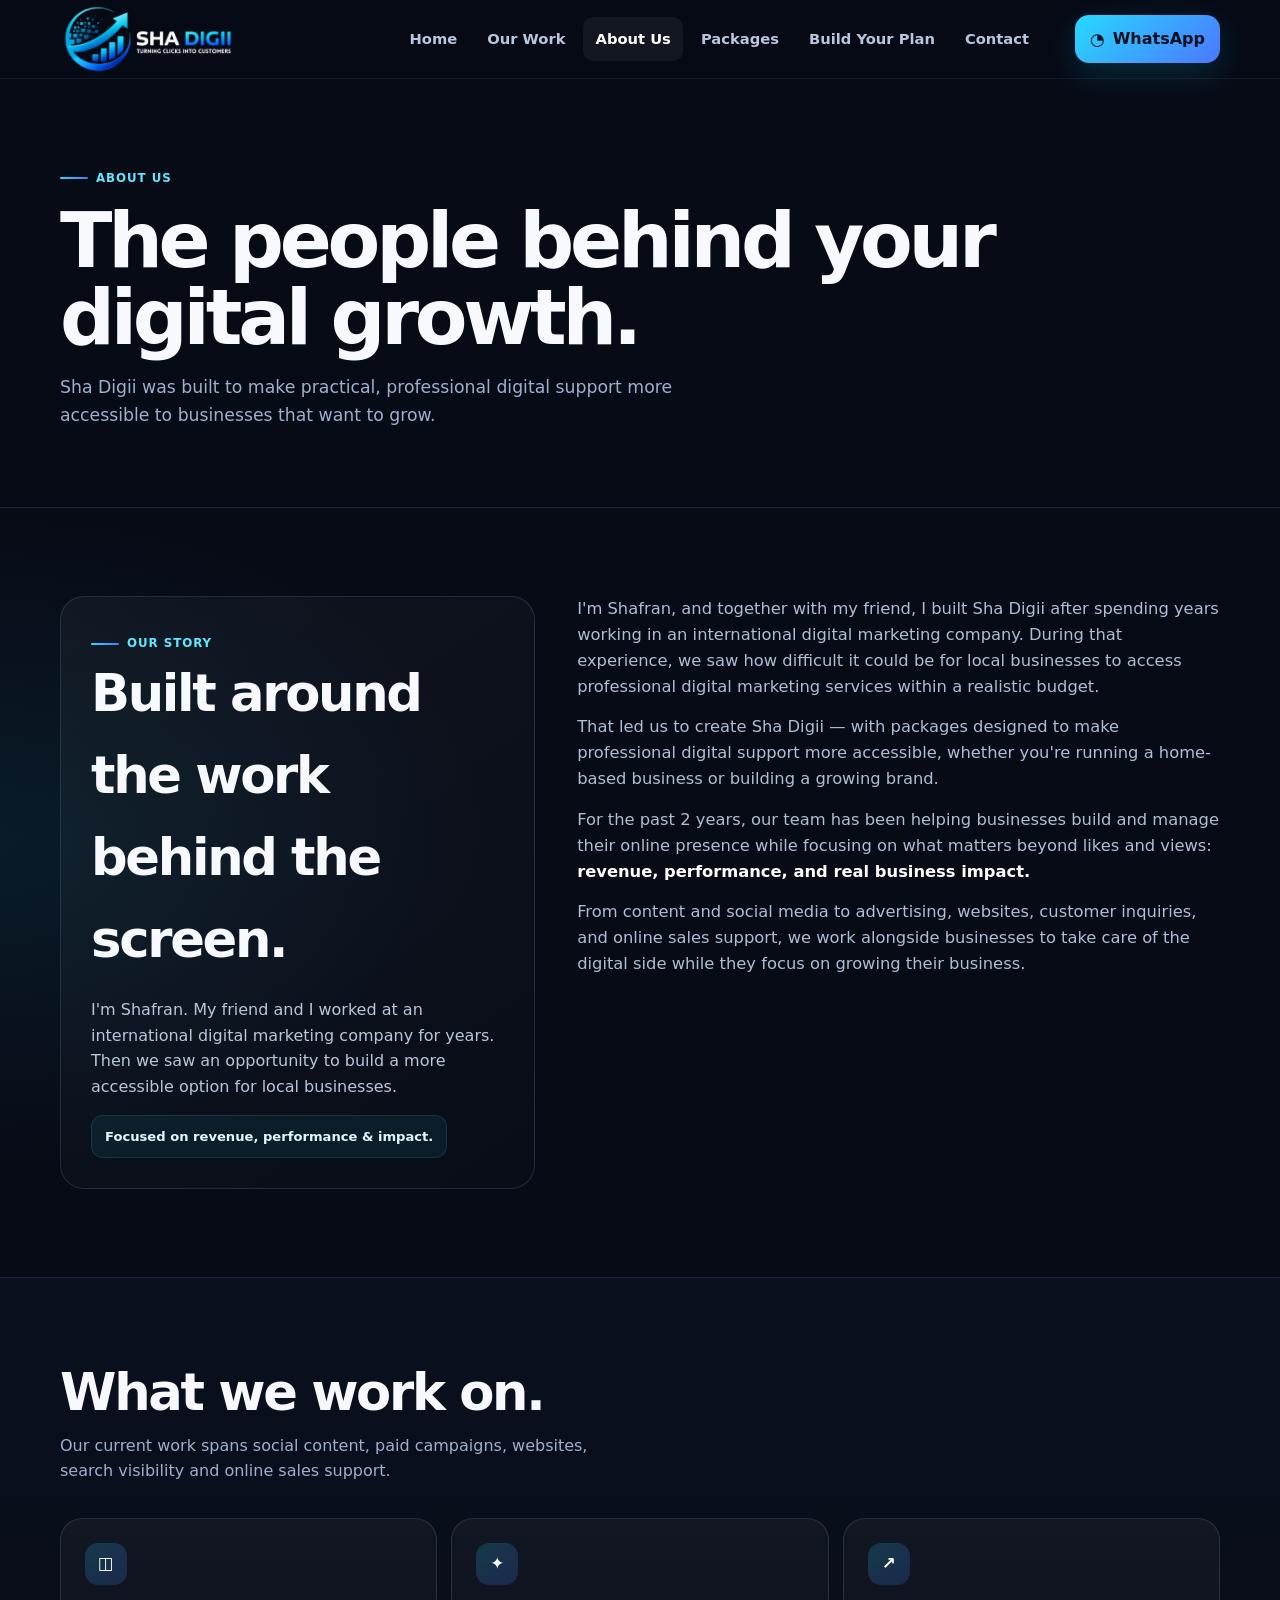
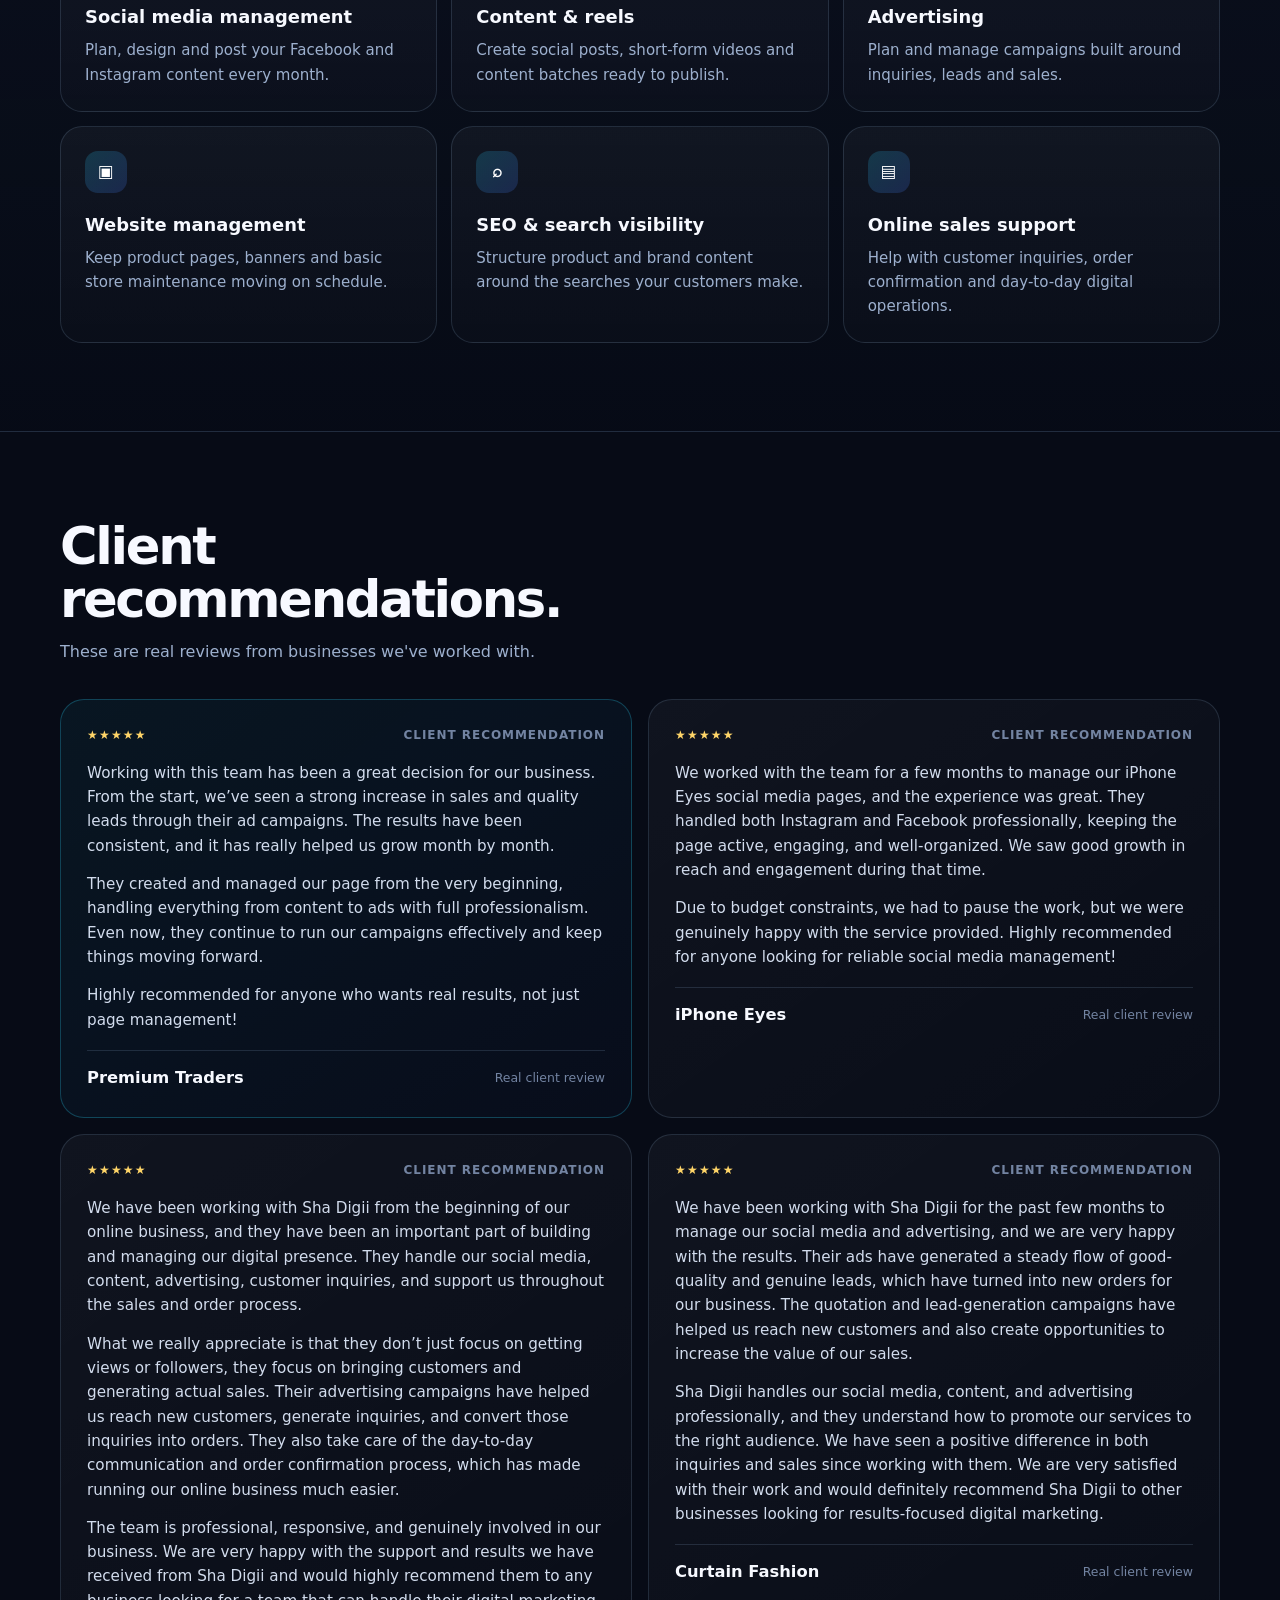
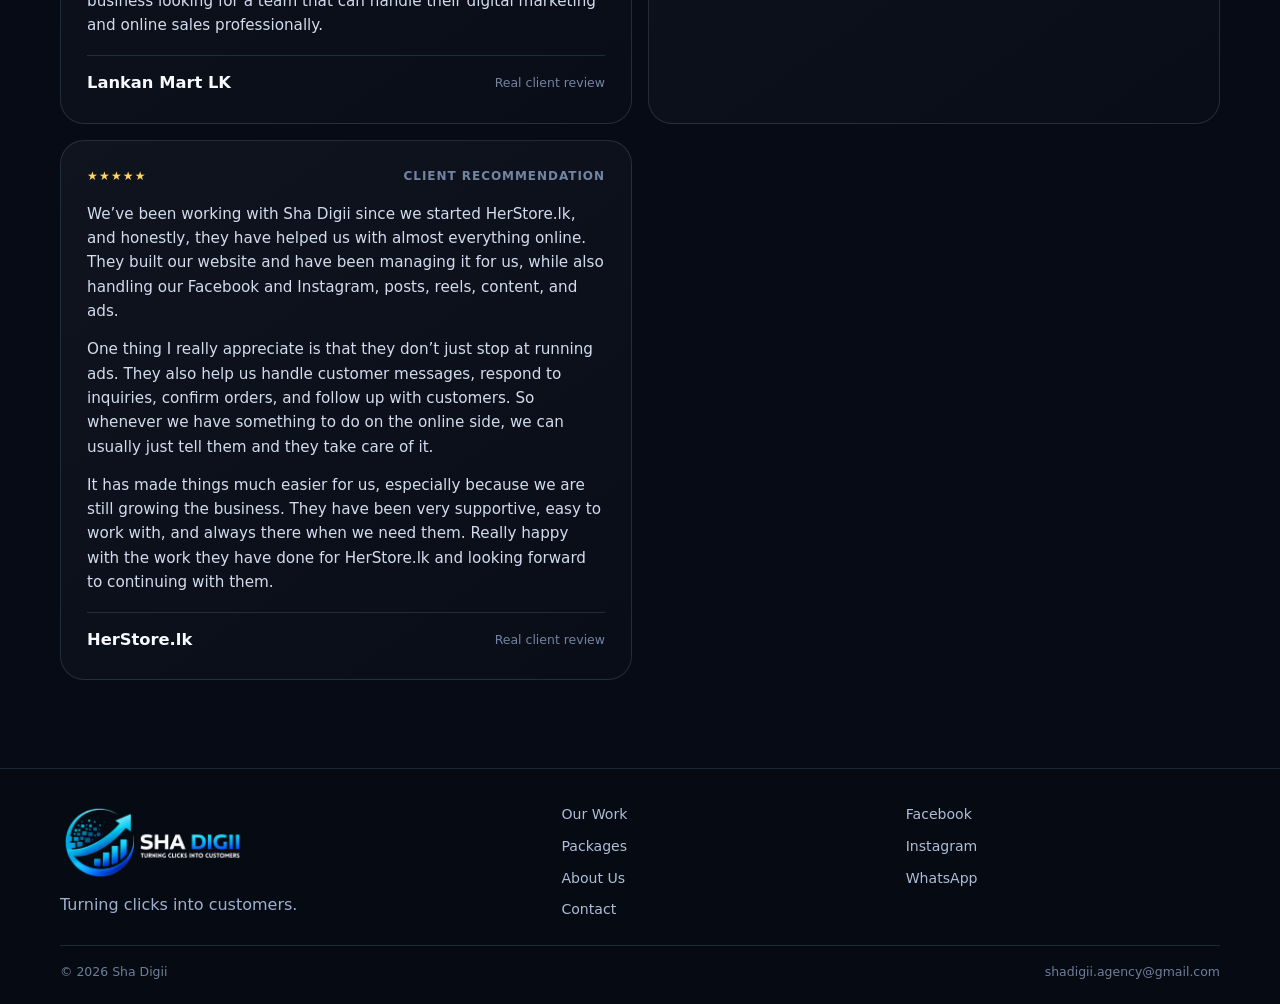
==== about.html @ f0e14bcb "Add Sha Digii website" ====
<!doctype html><html lang="en"><head><meta charset="utf-8">
<meta name="viewport" content="width=device-width, initial-scale=1, viewport-fit=cover">
<meta name="theme-color" content="#070b16">
<link rel="icon" href="assets/favicon.png">
<link rel="stylesheet" href="assets/styles.css">
<script src="assets/data.js" defer></script><script src="assets/app.js" defer></script><title>About Sha Digii — The people behind your digital growth</title><meta name="description" content="Learn the story behind Sha Digii and how the team approaches digital work for growing businesses."></head><body data-page="about">
<div data-shared-header></div>

<main>
<section class="page-hero"><div class="wrap"><div class="eyebrow">ABOUT US</div><h1>The people behind your digital growth.</h1><p>Sha Digii was built to make practical, professional digital support more accessible to businesses that want to grow.</p></div></section>
<section class="section"><div class="wrap about-split"><div class="about-card"><div class="eyebrow">OUR STORY</div><h2>Built around the work behind the screen.</h2><p>I'm Shafran. My friend and I worked at an international digital marketing company for years. Then we saw an opportunity to build a more accessible option for local businesses.</p><div class="about-note">Focused on revenue, performance & impact.</div></div><div class="about-story"><p>I'm Shafran, and together with my friend, I built Sha Digii after spending years working in an international digital marketing company. During that experience, we saw how difficult it could be for local businesses to access professional digital marketing services within a realistic budget.</p><p>That led us to create Sha Digii — with packages designed to make professional digital support more accessible, whether you're running a home-based business or building a growing brand.</p><p>For the past 2 years, our team has been helping businesses build and manage their online presence while focusing on what matters beyond likes and views: <strong>revenue, performance, and real business impact.</strong></p><p>From content and social media to advertising, websites, customer inquiries, and online sales support, we work alongside businesses to take care of the digital side while they focus on growing their business.</p></div></div></section>
<section class="section packages-band"><div class="wrap"><div class="section-head"><div><h2>What we work on.</h2><p>Our current work spans social content, paid campaigns, websites, search visibility and online sales support.</p></div></div><div class="service-grid" data-services></div></div></section>
<section class="section"><div class="wrap"><div class="section-head"><div><h2>Client recommendations.</h2><p>These are real reviews from businesses we've worked with.</p></div></div><div class="testimonials" data-testimonials></div></div></section>
</main>

<div data-shared-footer></div>
</body></html>
---- assets/styles.css ----
:root{
  --bg:#070b16; --bg-2:#0b1221; --surface:#0f1727; --surface-2:#101b2f; --line:rgba(156,191,231,.16);
  --text:#f7f9ff; --muted:#9db0ce; --muted-2:#7384a2; --cyan:#28d9ff; --blue:#4b77ff; --purple:#8b4dff;
  --accent:#61e6ff; --success:#7ef5bf; --shadow:0 28px 80px rgba(0,0,0,.34); --radius:26px;
  --container:1160px;
}
*{box-sizing:border-box} html{scroll-behavior:smooth} body{margin:0;background:radial-gradient(1000px 500px at 80% -10%,rgba(75,119,255,.18),transparent 60%),radial-gradient(900px 600px at 0% 20%,rgba(40,217,255,.08),transparent 55%),var(--bg);color:var(--text);font-family:Inter,ui-sans-serif,system-ui,-apple-system,"Segoe UI",sans-serif;font-size:16px;line-height:1.6} body.modal-open{overflow:hidden}
a{color:inherit;text-decoration:none} button,input,select{font:inherit} button{cursor:pointer} img{display:block;max-width:100%}
.wrap{width:min(var(--container),calc(100% - 36px));margin-inline:auto}.site-header{position:sticky;top:0;z-index:50;background:rgba(7,11,22,.83);backdrop-filter:blur(18px);border-bottom:1px solid rgba(156,191,231,.08)}
.header-inner{width:min(var(--container),calc(100% - 36px));margin:auto;min-height:78px;display:flex;align-items:center;gap:26px}.brand{display:inline-flex;align-items:center;flex:0 0 auto;width:176px}.brand img{width:100%;height:auto}.desktop-nav{display:flex;align-items:center;gap:6px;margin-left:auto}.desktop-nav a{padding:10px 12px;border-radius:10px;color:#b9c6de;font-weight:700;font-size:.92rem}.desktop-nav a:hover,.desktop-nav a.active{background:rgba(255,255,255,.05);color:#fff}.header-wa{margin-left:8px;display:inline-flex;align-items:center;gap:8px;padding:11px 15px;border-radius:14px;background:linear-gradient(135deg,var(--cyan),var(--blue));color:#07101e;font-weight:900;box-shadow:0 10px 35px rgba(40,217,255,.16)}.wa-mark{font-size:1.05rem}.mobile-menu{display:none;margin-left:auto;border:1px solid var(--line);background:rgba(255,255,255,.04);border-radius:12px;padding:10px;width:46px}.mobile-menu span{display:block;height:2px;background:#fff;margin:5px 0}.mobile-nav{width:min(var(--container),calc(100% - 36px));margin:0 auto 14px;padding:8px;border:1px solid var(--line);background:rgba(13,20,35,.97);border-radius:18px}.mobile-nav a{display:block;padding:12px 14px;color:#bdcae1;border-radius:10px;font-weight:700}.mobile-nav a.active,.mobile-nav a:hover{background:rgba(255,255,255,.05);color:#fff}.mobile-wa{margin-top:6px!important;background:linear-gradient(135deg,var(--cyan),var(--blue))!important;color:#081220!important}

.hero{position:relative;overflow:hidden;padding:86px 0 72px;border-bottom:1px solid var(--line)}.hero-grid{display:grid;grid-template-columns:1.06fr .94fr;gap:58px;align-items:center}.eyebrow{display:inline-flex;align-items:center;gap:8px;color:var(--accent);font-weight:900;letter-spacing:.08em;text-transform:uppercase;font-size:.74rem}.eyebrow::before{content:"";width:28px;height:2px;background:linear-gradient(90deg,var(--cyan),var(--blue));border-radius:2px}.hero h1{font-size:clamp(3.1rem,7vw,6.5rem);line-height:.98;letter-spacing:-.055em;margin:20px 0 22px;max-width:10ch}.hero h1 span{background:linear-gradient(100deg,#fff 0%,#dff8ff 42%,#5ddfff 74%,#7a83ff 100%);-webkit-background-clip:text;background-clip:text;color:transparent}.hero-copy{font-size:1.18rem;color:#b2c2dc;max-width:60ch}.hero-actions{display:flex;gap:12px;flex-wrap:wrap;margin-top:32px}.btn{display:inline-flex;align-items:center;justify-content:center;gap:8px;border:1px solid transparent;border-radius:14px;padding:13px 18px;font-weight:900;transition:.2s ease}.btn-primary{background:linear-gradient(135deg,var(--cyan),var(--blue));color:#06101e;box-shadow:0 12px 36px rgba(40,217,255,.18)}.btn-outline{border-color:var(--line);background:rgba(255,255,255,.035);color:#fff}.btn:hover{transform:translateY(-2px)}
.hero-panel{position:relative;padding:20px;border:1px solid var(--line);border-radius:30px;background:linear-gradient(145deg,rgba(255,255,255,.05),rgba(255,255,255,.015));box-shadow:var(--shadow);overflow:hidden}.hero-panel::before{content:"";position:absolute;inset:-35% -20% auto auto;width:320px;height:320px;background:radial-gradient(circle,rgba(40,217,255,.24),transparent 70%);pointer-events:none}.hero-logo-box{min-height:260px;display:grid;place-items:center;border:1px solid rgba(156,191,231,.11);border-radius:22px;background:linear-gradient(180deg,rgba(11,18,33,.5),rgba(16,27,47,.9))}.hero-logo-box img{width:min(82%,520px);filter:drop-shadow(0 18px 30px rgba(0,0,0,.28))}.hero-stats{display:grid;grid-template-columns:repeat(3,1fr);gap:10px;margin-top:12px}.stat{padding:16px;border:1px solid var(--line);border-radius:18px;background:rgba(255,255,255,.02)}.stat b{display:block;font-size:1.28rem}.stat span{color:var(--muted);font-size:.82rem}

.section{padding:88px 0}.section-head{display:flex;justify-content:space-between;align-items:flex-end;gap:22px;margin-bottom:34px}.section-head h2{margin:0;max-width:16ch;font-size:clamp(2.2rem,4vw,4rem);line-height:1.02;letter-spacing:-.045em}.section-head p{color:var(--muted);max-width:55ch;margin:14px 0 0}.section-link{font-weight:900;color:var(--accent)}.section-link:hover{text-decoration:underline}
.service-grid{display:grid;grid-template-columns:repeat(3,1fr);gap:14px}.service-card{padding:24px;border:1px solid var(--line);background:linear-gradient(180deg,rgba(255,255,255,.04),rgba(255,255,255,.015));border-radius:22px}.service-icon{display:grid;place-items:center;width:42px;height:42px;border-radius:13px;background:linear-gradient(135deg,rgba(40,217,255,.18),rgba(75,119,255,.2));color:#fff;font-weight:900;font-size:1.05rem;margin-bottom:18px}.service-card h3{margin:0 0 7px;font-size:1.12rem}.service-card p{margin:0;color:var(--muted);font-size:.94rem}

.work-grid{display:grid;grid-template-columns:repeat(3,1fr);gap:24px}.work-card{min-width:0}.work-media{position:relative;border:1px solid var(--line);border-radius:22px;overflow:hidden;width:100%;padding:0;background:#0b1322;box-shadow:0 18px 45px rgba(0,0,0,.18);display:block}.work-media::after{content:"";position:absolute;inset:0;background:linear-gradient(180deg,transparent 58%,rgba(4,8,16,.55));pointer-events:none}.work-media img{width:100%;aspect-ratio:4/5;object-fit:cover;object-position:center;transition:transform .35s ease}.work-media:hover img{transform:scale(1.025)}.media-badge{position:absolute;z-index:2;top:14px;left:14px;padding:8px 11px;border-radius:999px;background:rgba(6,12,23,.84);border:1px solid rgba(255,255,255,.17);font-size:.7rem;font-weight:950;letter-spacing:.06em}.media-icon{position:absolute;z-index:2;right:14px;bottom:14px;width:42px;height:42px;border-radius:50%;display:grid;place-items:center;background:rgba(255,255,255,.95);color:#071120;font-weight:900;font-size:1rem}.work-info{padding:15px 3px 0}.work-heading{display:flex;align-items:flex-start;justify-content:space-between;gap:12px}.work-heading h3{font-size:1.15rem;line-height:1.25;margin:0 0 10px;letter-spacing:-.02em}.work-info p{color:var(--muted);margin:9px 0 0;font-size:.93rem}.result-badge{display:inline-flex;align-items:center;border-radius:999px;background:rgba(126,245,191,.08);color:var(--success);border:1px solid rgba(126,245,191,.2);font-size:.79rem;font-weight:900;padding:6px 9px}.visit-link{white-space:nowrap;color:var(--accent);font-size:.82rem;font-weight:900}.visit-link:hover{text-decoration:underline}
.filter-wrap{display:flex;flex-wrap:wrap;gap:10px;margin-bottom:30px}.filter-chip{padding:10px 15px;border-radius:999px;border:1px solid var(--line);background:rgba(255,255,255,.025);color:#9eb0ca;font-weight:900}.filter-chip:hover,.filter-chip.active{background:#f4fbff;color:#0c1320;border-color:#f4fbff}

.package-grid{display:grid;grid-template-columns:repeat(3,1fr);gap:16px}.package-card{position:relative;padding:28px;border:1px solid var(--line);background:linear-gradient(180deg,rgba(255,255,255,.042),rgba(255,255,255,.016));border-radius:24px;display:flex;flex-direction:column;min-height:100%}.package-card.featured{background:linear-gradient(145deg,rgba(75,119,255,.20),rgba(19,30,53,.85));border-color:rgba(97,230,255,.35);box-shadow:0 20px 60px rgba(36,85,154,.18)}.package-tag{display:inline-flex;align-self:flex-start;margin-bottom:14px;padding:6px 10px;border-radius:999px;background:linear-gradient(135deg,var(--cyan),var(--blue));color:#06101e;font-size:.68rem;font-weight:950;letter-spacing:.08em}.package-head{display:flex;align-items:flex-start;justify-content:space-between;gap:18px}.package-head h3{margin:0;font-size:1.55rem}.package-head p{margin:7px 0 0;color:var(--muted);font-size:.92rem;max-width:34ch}.package-head>strong{white-space:nowrap;font-size:1.35rem;letter-spacing:-.03em}.package-head small{font-size:.72rem;color:var(--muted);font-weight:700}.package-card ul{list-style:none;margin:24px 0 18px;padding:0;display:grid;gap:10px}.package-card li{display:grid;grid-template-columns:32px 1fr;gap:8px;color:#d3ddef;font-size:.92rem}.package-card li b{color:#fff}.package-webline{margin-top:auto;padding-top:16px;border-top:1px solid var(--line);color:#e0faff;font-size:.82rem;font-weight:900}.package-card .btn{margin-top:18px;width:100%}.package-grid.compact .package-card{padding:22px}.packages-band{background:linear-gradient(180deg,rgba(11,18,33,.7),rgba(7,11,22,.5));border-top:1px solid var(--line);border-bottom:1px solid var(--line)}

.process{display:grid;grid-template-columns:repeat(3,1fr);gap:14px}.process-card{display:grid;grid-template-columns:58px 1fr 20px;gap:16px;align-items:start;padding:20px;border:1px solid var(--line);border-radius:22px;background:linear-gradient(145deg,rgba(255,255,255,.035),rgba(255,255,255,.012))}.process-no{display:grid;place-items:center;width:44px;height:44px;border-radius:14px;background:linear-gradient(135deg,var(--cyan),var(--blue));color:#07101d;font-weight:950}.process-card h3{margin:2px 0 4px;font-size:1.08rem}.process-card p{margin:0;color:var(--muted);font-size:.92rem}.process-arrow{color:#b8c8e0;font-weight:900}.process-cta{display:flex;align-items:center;justify-content:space-between;gap:18px;margin-top:18px;padding:20px 22px;border:1px solid rgba(40,217,255,.17);border-radius:22px;background:linear-gradient(90deg,rgba(40,217,255,.06),rgba(75,119,255,.06))}.process-cta strong{font-size:1.06rem}.process-cta span{color:var(--muted);font-size:.9rem}

.about-split{display:grid;grid-template-columns:.85fr 1.15fr;gap:42px;align-items:start}.about-card{padding:30px;border:1px solid var(--line);border-radius:24px;background:linear-gradient(145deg,rgba(255,255,255,.04),rgba(255,255,255,.012))}.about-card h2{font-size:clamp(2.3rem,4vw,4rem);margin:0 0 16px;letter-spacing:-.045em}.about-card p{color:#b9c6db;margin:0 0 16px}.about-note{display:inline-flex;padding:10px 13px;border-radius:12px;background:rgba(40,217,255,.07);border:1px solid rgba(40,217,255,.14);color:#dffaff;font-size:.82rem;font-weight:900}.about-story{display:grid;gap:14px}.about-story p{color:#aebed4;margin:0;font-size:1.02rem}.about-story strong{color:#fff}

.testimonials{display:grid;grid-template-columns:repeat(2,1fr);gap:16px}.testimonial{padding:26px;border:1px solid var(--line);border-radius:24px;background:linear-gradient(145deg,rgba(255,255,255,.038),rgba(255,255,255,.012))}.featured-testimonial{border-color:rgba(40,217,255,.25);background:linear-gradient(145deg,rgba(40,217,255,.055),rgba(75,119,255,.025))}.review-head{display:flex;justify-content:space-between;gap:10px;align-items:center;margin-bottom:16px;color:var(--muted-2);font-size:.75rem;font-weight:900;text-transform:uppercase;letter-spacing:.08em}.stars{color:#ffd568;letter-spacing:.1em}.testimonial blockquote{margin:0;color:#d2dced;font-size:.95rem}.testimonial blockquote p{margin:0 0 14px}.review-client{margin-top:18px;padding-top:14px;border-top:1px solid var(--line);display:flex;justify-content:space-between;gap:12px;align-items:center}.review-client strong{font-size:1.02rem}.review-client span{font-size:.78rem;color:var(--muted-2)}

.faq{display:grid;gap:10px}.faq details{border:1px solid var(--line);border-radius:18px;background:rgba(255,255,255,.02);padding:0 18px}.faq summary{list-style:none;display:grid;grid-template-columns:42px 1fr 24px;align-items:center;gap:12px;cursor:pointer;padding:18px 0;font-weight:900}.faq summary::-webkit-details-marker{display:none}.faq summary span{color:var(--accent);font-size:.78rem}.faq summary b{font-size:1.25rem;color:var(--muted)}.faq details[open] summary b{transform:rotate(45deg);display:inline-block}.faq details>div{padding:0 0 20px 54px;color:var(--muted);font-size:.95rem}

.cta-section{padding:92px 0}.cta-box{display:grid;grid-template-columns:1.2fr .8fr;gap:30px;align-items:center;padding:42px;border:1px solid rgba(40,217,255,.17);border-radius:30px;background:radial-gradient(600px 240px at 100% 0%,rgba(75,119,255,.18),transparent 60%),linear-gradient(145deg,rgba(255,255,255,.05),rgba(255,255,255,.015));box-shadow:var(--shadow)}.cta-box h2{margin:0;font-size:clamp(2.5rem,4.8vw,4.6rem);line-height:1.02;letter-spacing:-.055em}.cta-box p{color:var(--muted);max-width:55ch}.cta-actions{display:flex;gap:10px;flex-wrap:wrap;margin-top:22px}.cta-side{justify-self:end;display:grid;gap:10px;min-width:250px}.contact-line{padding:15px;border:1px solid var(--line);border-radius:16px;background:rgba(255,255,255,.02)}.contact-line span{display:block;color:var(--muted-2);font-size:.76rem;text-transform:uppercase;font-weight:900;letter-spacing:.08em}.contact-line strong{display:block;margin-top:4px;font-size:1rem}

.planner{display:grid;grid-template-columns:1.2fr .8fr;gap:18px;align-items:start}.addon-grid{display:grid;grid-template-columns:repeat(2,1fr);gap:12px}.addon-card{border:1px solid var(--line);border-radius:22px;background:linear-gradient(180deg,rgba(255,255,255,.035),rgba(255,255,255,.012));overflow:hidden}.addon-main{padding:20px}.addon-top-row{display:flex;align-items:flex-start;gap:10px}.addon-toggle{display:flex;align-items:flex-start;justify-content:space-between;gap:16px;flex:1;border:0;background:transparent;color:inherit;text-align:left;padding:0}.addon-title-group strong{display:block;font-size:1.06rem}.addon-title-group small{display:block;color:var(--muted-2);margin-top:3px;font-size:.73rem}.addon-chevron{font-size:1.25rem;color:var(--accent);line-height:1}.addon-summary{margin:12px 0 0;color:#aac0e1;font-size:.9rem}.addon-details{margin-top:14px;padding-top:14px;border-top:1px solid var(--line)}.addon-details ul{margin:0;padding:0;list-style:none;display:grid;gap:7px}.addon-details li{font-size:.83rem;color:#cfdaea;padding-left:17px;position:relative}.addon-details li::before{content:"";position:absolute;left:0;top:.56em;width:6px;height:6px;border-radius:50%;background:var(--cyan)}.addon-note{margin-top:10px;color:var(--muted-2);font-size:.77rem}.addon-price{margin-top:16px;font-weight:950;font-size:1.05rem}.addon-check{position:relative;display:block}.addon-check input{position:absolute;opacity:0;inset:0}.addon-check span{display:block;width:23px;height:23px;border:1px solid #52627b;border-radius:7px;background:rgba(255,255,255,.02)}.addon-check input:checked+span{background:linear-gradient(135deg,var(--cyan),var(--blue));border-color:transparent;box-shadow:0 0 0 3px rgba(40,217,255,.08)}.addon-check input:checked+span::after{content:"✓";display:grid;place-items:center;color:#06101f;font-weight:950;font-size:.8rem;height:100%}.planner-summary{position:sticky;top:98px;padding:26px;border:1px solid rgba(40,217,255,.2);border-radius:26px;background:linear-gradient(155deg,rgba(75,119,255,.14),rgba(11,18,33,.92));box-shadow:var(--shadow)}.planner-summary h3{font-size:1.55rem;margin:0 0 18px}.planner-summary label{display:block;font-weight:900;font-size:.82rem;color:#b7c4da;margin-bottom:7px}.planner-summary select{width:100%;border:1px solid var(--line);background:#091120;color:#f4f8ff;border-radius:14px;padding:12px}.planner-lines{list-style:none;margin:16px 0;padding:0;display:grid;gap:8px}.planner-lines li{display:flex;justify-content:space-between;gap:10px;color:#d0daea;font-size:.9rem}.planner-total{display:flex;justify-content:space-between;align-items:end;border-top:1px solid var(--line);padding-top:18px;margin-top:8px}.planner-total span{color:var(--muted)}.planner-total b{font-size:2rem;letter-spacing:-.05em}.planner-summary .btn{width:100%;margin-top:18px}.builder-note{margin-top:12px;color:var(--muted-2);font-size:.75rem}

.page-hero{padding:82px 0 60px;border-bottom:1px solid var(--line)}.page-hero h1{font-size:clamp(3rem,6vw,5.5rem);line-height:1;letter-spacing:-.055em;margin:16px 0}.page-hero p{max-width:60ch;color:var(--muted);font-size:1.08rem}
.site-footer{border-top:1px solid var(--line);padding:34px 0 22px;background:#060a13}.footer-top{display:grid;grid-template-columns:1.2fr .8fr .8fr;gap:30px;align-items:start}.footer-brand{display:block;width:185px}.footer-brand img{width:100%}.site-footer p{color:var(--muted);margin:10px 0 0}.footer-links,.footer-social{display:grid;gap:9px}.footer-links a,.footer-social a{color:#aebed5;font-size:.88rem}.footer-links a:hover,.footer-social a:hover{color:#fff}.footer-bottom{display:flex;justify-content:space-between;gap:12px;border-top:1px solid var(--line);margin-top:24px;padding-top:16px;color:#6e7e98;font-size:.78rem}

.lightbox{position:fixed;inset:0;display:none;align-items:center;justify-content:center;padding:24px;background:rgba(2,4,9,.88);backdrop-filter:blur(12px);z-index:100}.lightbox.open{display:flex}.lightbox-panel{position:relative;width:min(1160px,100%);max-height:94vh;border:1px solid var(--line);border-radius:26px;background:#08101c;overflow:hidden;box-shadow:0 30px 100px rgba(0,0,0,.5);display:grid;grid-template-columns:1fr 340px}.lightbox-stage{min-height:60vh;display:grid;place-items:center;background:#03070e;padding:18px}.lightbox-stage img,.lightbox-stage video{max-width:100%;max-height:76vh;object-fit:contain;border-radius:12px}.lightbox-copy{padding:30px;display:flex;flex-direction:column;justify-content:center;border-left:1px solid var(--line)}.lightbox-copy h3{font-size:1.7rem;line-height:1.12;margin:12px 0}.lightbox-result{color:#abc0dc;font-size:.92rem}.lightbox-link{display:inline-flex;margin-top:16px}.lightbox-close,.lightbox-arrow{position:absolute;z-index:3;border:1px solid var(--line);background:rgba(4,9,17,.85);color:#fff}.lightbox-close{top:14px;right:14px;width:42px;height:42px;border-radius:50%;font-size:1.6rem}.lightbox-arrow{top:50%;transform:translateY(-50%);width:48px;height:48px;border-radius:50%;font-size:2rem}.lightbox-arrow.prev{left:14px}.lightbox-arrow.next{right:14px}

@media(max-width:1020px){.desktop-nav{display:none}.header-wa{margin-left:auto}.mobile-menu{display:block}.hero-grid,.about-split,.planner,.cta-box{grid-template-columns:1fr}.hero-panel{max-width:720px}.cta-side{justify-self:start}.package-grid{grid-template-columns:1fr}.service-grid{grid-template-columns:repeat(2,1fr)}.work-grid{grid-template-columns:repeat(2,1fr)}.process{grid-template-columns:1fr}.planner-summary{position:static}.lightbox-panel{grid-template-columns:1fr;max-height:95vh;overflow:auto}.lightbox-copy{border-left:0;border-top:1px solid var(--line)}.lightbox-stage{min-height:48vh}.lightbox-stage img,.lightbox-stage video{max-height:56vh}.footer-top{grid-template-columns:1fr 1fr}}
@media(max-width:680px){body{font-size:15px}.wrap,.header-inner,.mobile-nav{width:min(var(--container),calc(100% - 24px))}.site-header{position:sticky}.header-inner{min-height:70px}.brand{width:152px}.header-wa{display:none}.hero{padding:62px 0 52px}.hero h1{font-size:clamp(2.8rem,15vw,4.5rem)}.hero-copy{font-size:1.04rem}.hero-stats{grid-template-columns:1fr}.section{padding:66px 0}.section-head{align-items:flex-start;flex-direction:column}.section-head h2{font-size:2.35rem}.service-grid,.work-grid,.addon-grid,.testimonials{grid-template-columns:1fr}.filter-wrap{gap:8px}.filter-chip{padding:8px 12px;font-size:.75rem}.package-card,.addon-main,.planner-summary{padding:20px}.package-head{flex-direction:column}.package-head>strong{font-size:1.25rem}.process-card{grid-template-columns:48px 1fr 16px}.process-cta{align-items:flex-start;flex-direction:column}.cta-box{padding:28px}.cta-box h2{font-size:2.7rem}.cta-side{width:100%;min-width:0}.footer-top{grid-template-columns:1fr}.footer-bottom{flex-direction:column}.lightbox{padding:10px}.lightbox-panel{border-radius:18px}.lightbox-copy{padding:20px}.lightbox-arrow{width:40px;height:40px}.lightbox-arrow.prev{left:6px}.lightbox-arrow.next{right:6px}.lightbox-stage{padding:8px;min-height:42vh}.page-hero{padding:64px 0 44px}.page-hero h1{font-size:3rem}}
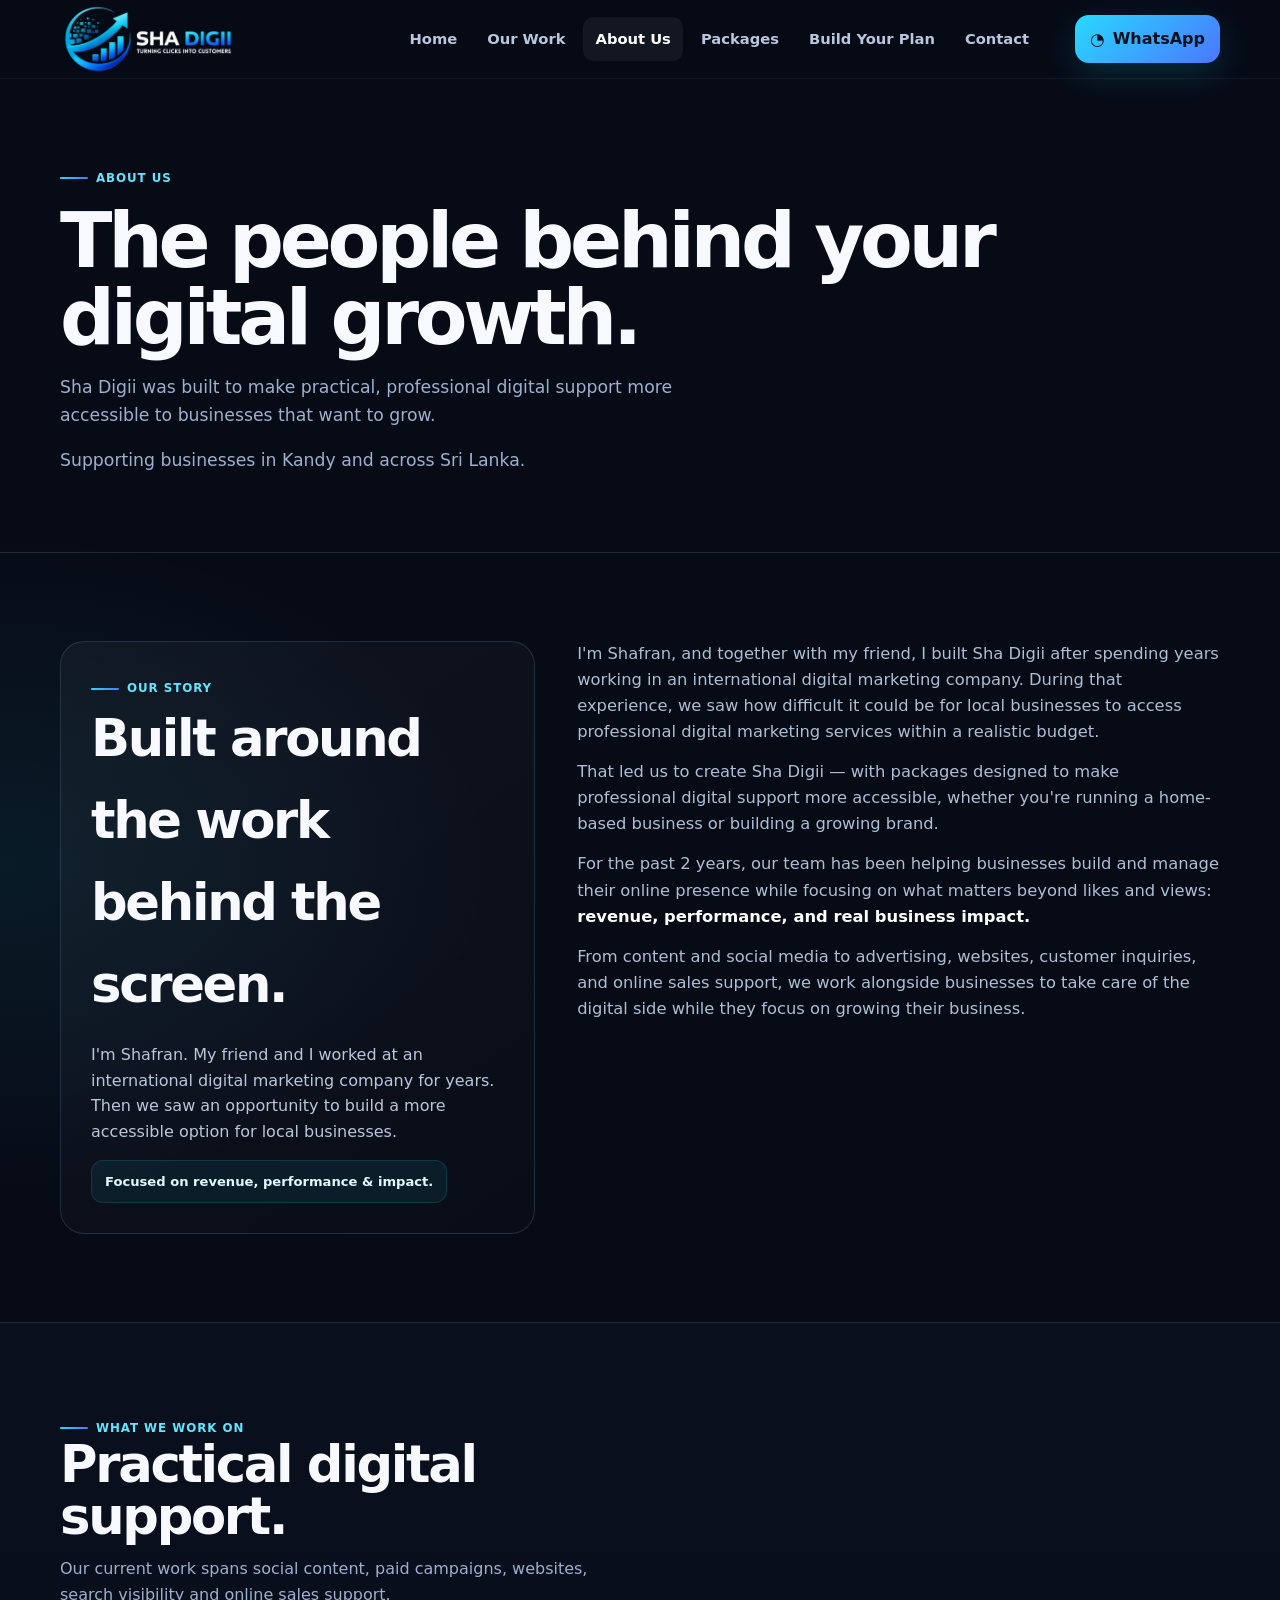
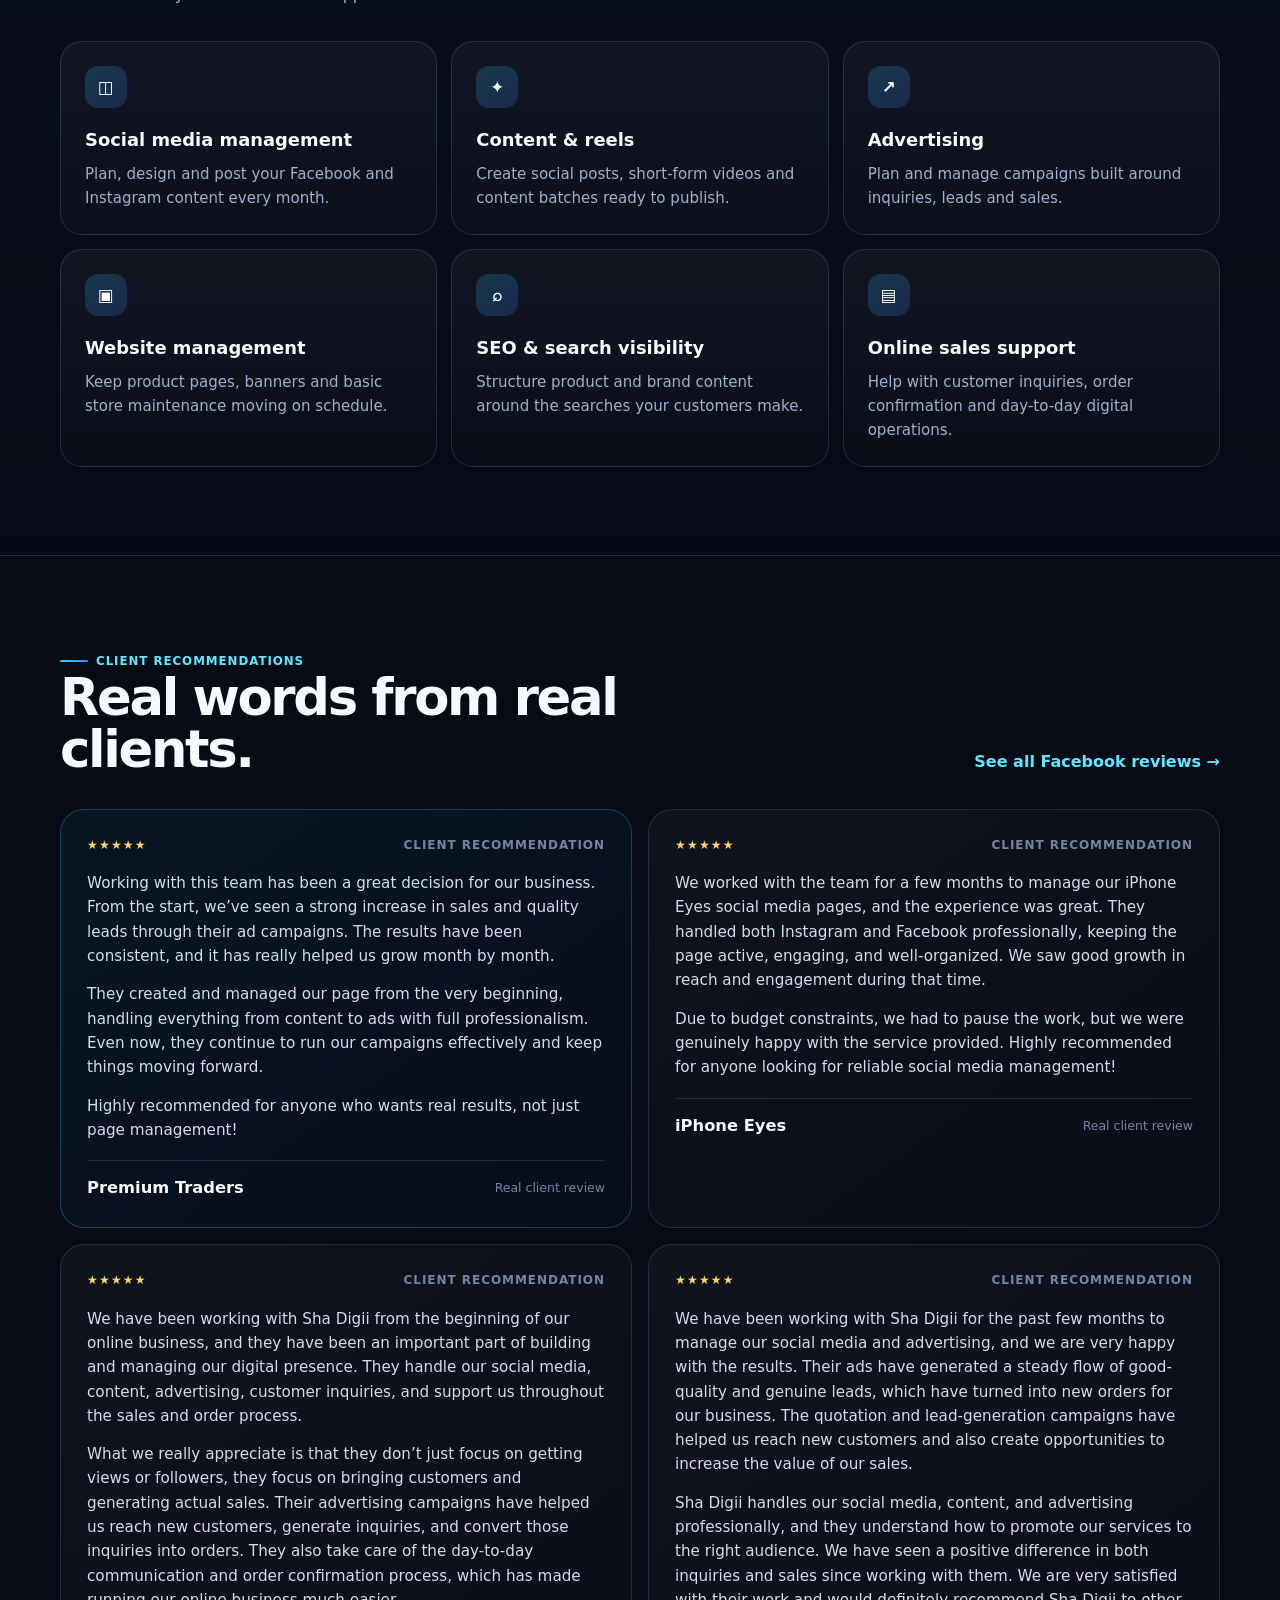
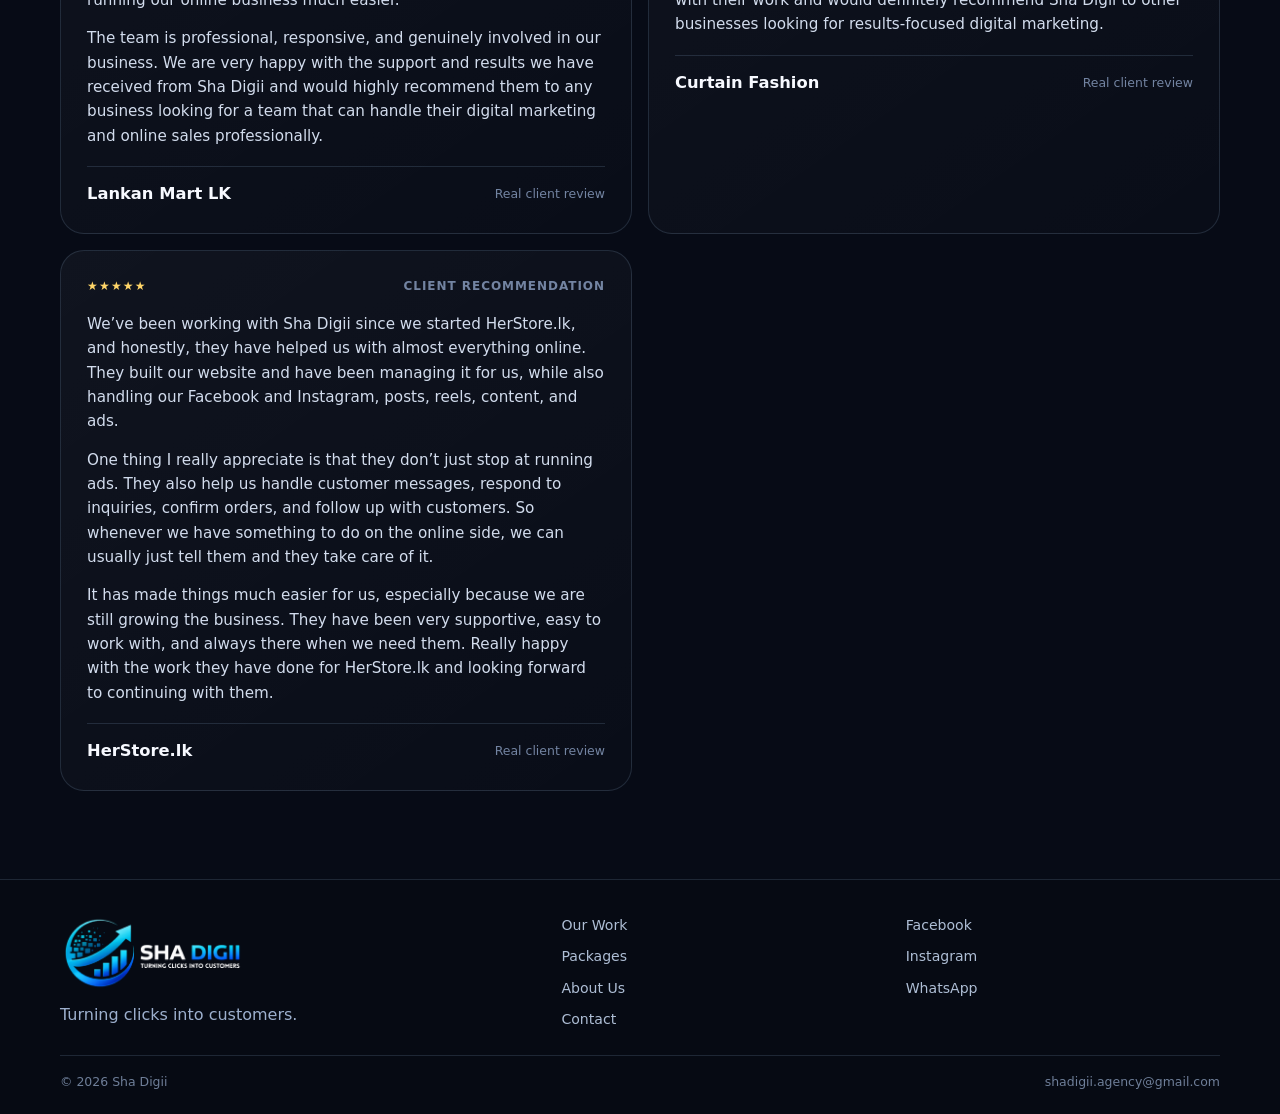
==== commit 578702e7: "Add files via upload" ====
--- a/about.html
+++ b/about.html
@@ -1,17 +1,8 @@
-<!doctype html><html lang="en"><head><meta charset="utf-8">
-<meta name="viewport" content="width=device-width, initial-scale=1, viewport-fit=cover">
-<meta name="theme-color" content="#070b16">
-<link rel="icon" href="assets/favicon.png">
-<link rel="stylesheet" href="assets/styles.css">
-<script src="assets/data.js" defer></script><script src="assets/app.js" defer></script><title>About Sha Digii — The people behind your digital growth</title><meta name="description" content="Learn the story behind Sha Digii and how the team approaches digital work for growing businesses."></head><body data-page="about">
-<div data-shared-header></div>
-
-<main>
-<section class="page-hero"><div class="wrap"><div class="eyebrow">ABOUT US</div><h1>The people behind your digital growth.</h1><p>Sha Digii was built to make practical, professional digital support more accessible to businesses that want to grow.</p></div></section>
-<section class="section"><div class="wrap about-split"><div class="about-card"><div class="eyebrow">OUR STORY</div><h2>Built around the work behind the screen.</h2><p>I'm Shafran. My friend and I worked at an international digital marketing company for years. Then we saw an opportunity to build a more accessible option for local businesses.</p><div class="about-note">Focused on revenue, performance & impact.</div></div><div class="about-story"><p>I'm Shafran, and together with my friend, I built Sha Digii after spending years working in an international digital marketing company. During that experience, we saw how difficult it could be for local businesses to access professional digital marketing services within a realistic budget.</p><p>That led us to create Sha Digii — with packages designed to make professional digital support more accessible, whether you're running a home-based business or building a growing brand.</p><p>For the past 2 years, our team has been helping businesses build and manage their online presence while focusing on what matters beyond likes and views: <strong>revenue, performance, and real business impact.</strong></p><p>From content and social media to advertising, websites, customer inquiries, and online sales support, we work alongside businesses to take care of the digital side while they focus on growing their business.</p></div></div></section>
-<section class="section packages-band"><div class="wrap"><div class="section-head"><div><h2>What we work on.</h2><p>Our current work spans social content, paid campaigns, websites, search visibility and online sales support.</p></div></div><div class="service-grid" data-services></div></div></section>
-<section class="section"><div class="wrap"><div class="section-head"><div><h2>Client recommendations.</h2><p>These are real reviews from businesses we've worked with.</p></div></div><div class="testimonials" data-testimonials></div></div></section>
-</main>
-
-<div data-shared-footer></div>
-</body></html>+<!doctype html>
+<html lang="en-LK"><head><meta charset="utf-8"><meta name="viewport" content="width=device-width, initial-scale=1, viewport-fit=cover"><meta name="theme-color" content="#070b16"><title>About Sha Digii | The People Behind Your Digital Growth</title><meta name="description" content="Learn the story behind Sha Digii and how the team approaches practical digital marketing for businesses in Kandy and across Sri Lanka."><link rel="canonical" href="https://shadigii.github.io/shadigii/about.html"><link rel="icon" href="assets/favicon.png"><link rel="stylesheet" href="assets/styles.css"><script src="assets/data.js" defer></script><script src="assets/app.js" defer></script></head>
+<body data-page="about"><div data-shared-header></div><main>
+<section class="page-hero"><div class="wrap"><div class="eyebrow">ABOUT US</div><h1>The people behind your digital growth.</h1><p>Sha Digii was built to make practical, professional digital support more accessible to businesses that want to grow.</p><p class="kandy-signal">Supporting businesses in Kandy and across Sri Lanka.</p></div></section>
+<section class="section"><div class="wrap about-split"><div class="about-card"><div class="eyebrow">OUR STORY</div><h2>Built around the work behind the screen.</h2><p>I'm Shafran. My friend and I worked at an international digital marketing company for years. Then we saw an opportunity to build a more accessible option for local businesses.</p><span class="about-note">Focused on revenue, performance & impact.</span></div><div class="about-story"><p>I'm Shafran, and together with my friend, I built Sha Digii after spending years working in an international digital marketing company. During that experience, we saw how difficult it could be for local businesses to access professional digital marketing services within a realistic budget.</p><p>That led us to create Sha Digii — with packages designed to make professional digital support more accessible, whether you're running a home-based business or building a growing brand.</p><p>For the past 2 years, our team has been helping businesses build and manage their online presence while focusing on what matters beyond likes and views: <strong>revenue, performance, and real business impact.</strong></p><p>From content and social media to advertising, websites, customer inquiries, and online sales support, we work alongside businesses to take care of the digital side while they focus on growing their business.</p></div></div></section>
+<section class="section packages-band"><div class="wrap"><div class="section-head"><div><div class="eyebrow">WHAT WE WORK ON</div><h2>Practical digital support.</h2><p>Our current work spans social content, paid campaigns, websites, search visibility and online sales support.</p></div></div><div class="service-grid" data-services></div></div></section>
+<section class="section"><div class="wrap"><div class="section-head"><div><div class="eyebrow">CLIENT RECOMMENDATIONS</div><h2>Real words from real clients.</h2></div><a class="section-link" href="https://www.facebook.com/shadigii/reviews/?id=61574327379914&sk=reviews" target="_blank" rel="noopener">See all Facebook reviews →</a></div><div class="testimonials" data-testimonials></div></div></section>
+</main><div data-shared-footer></div></body></html>
